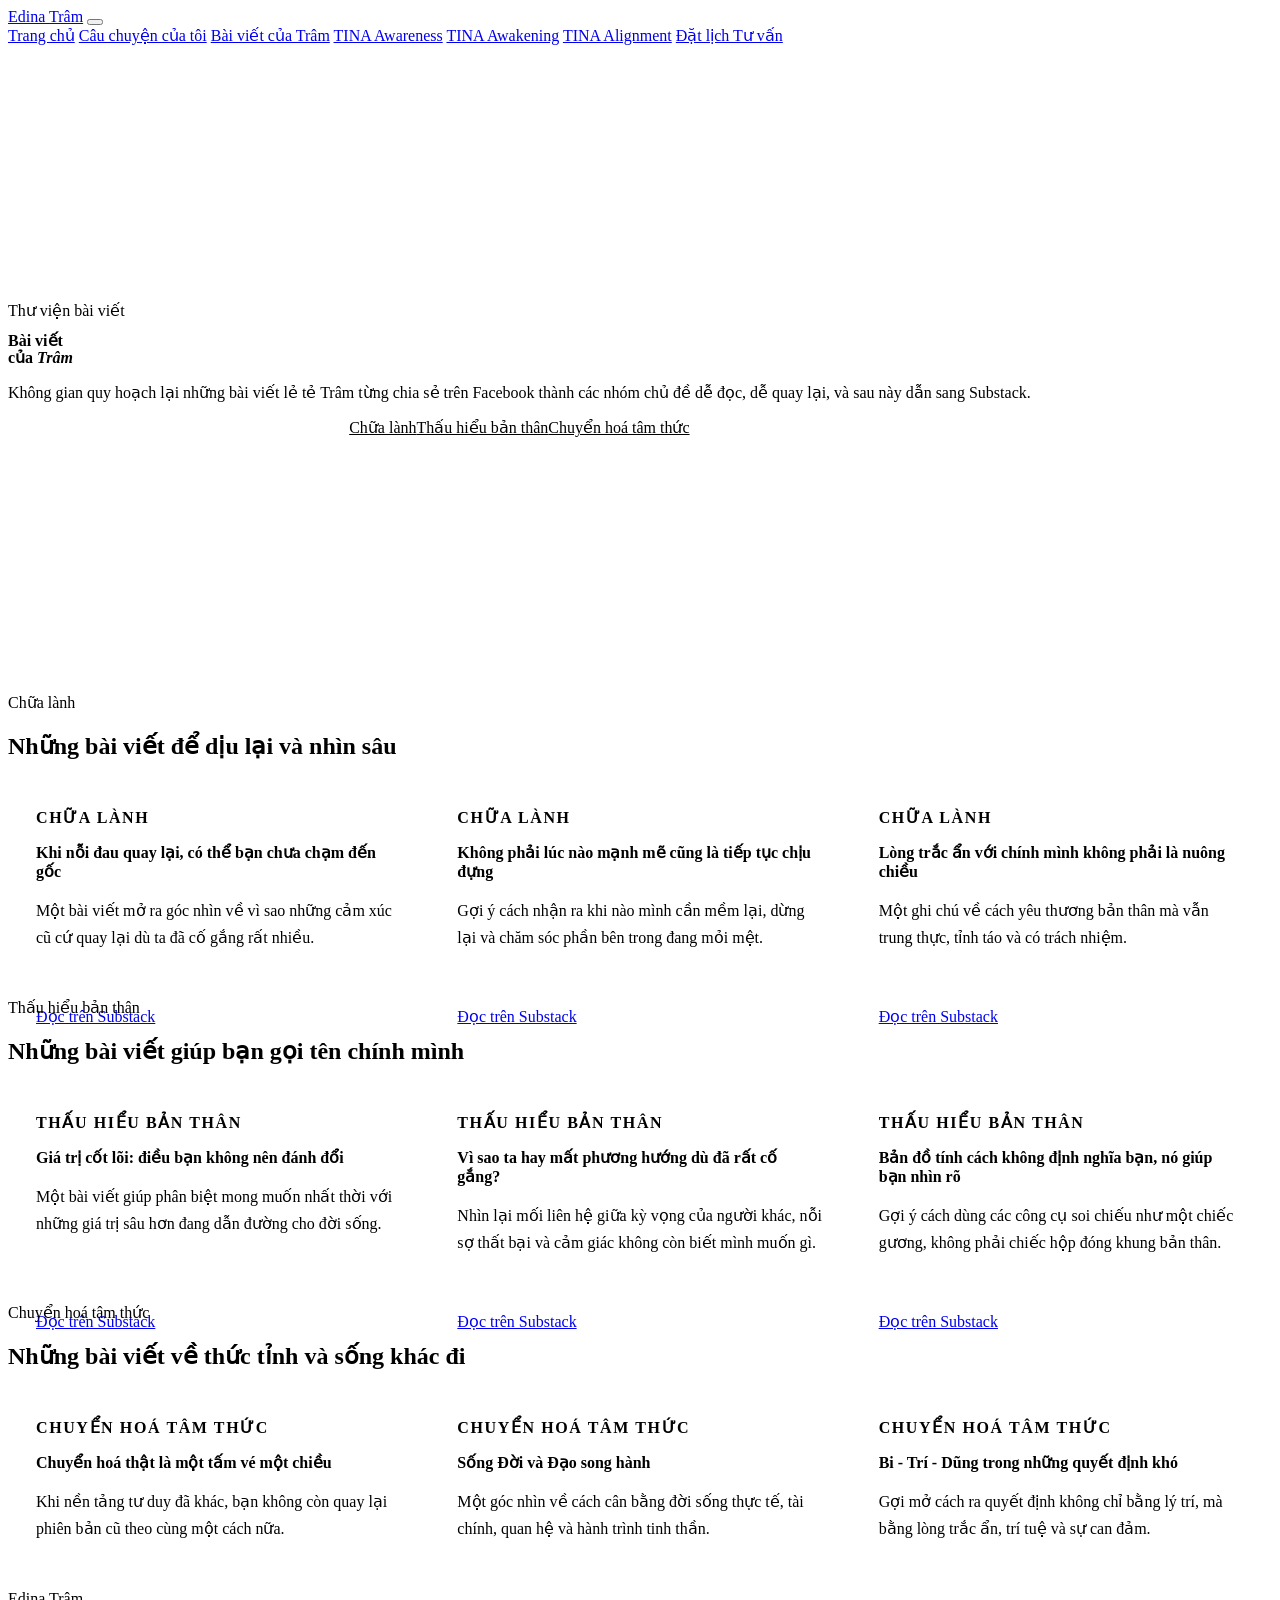
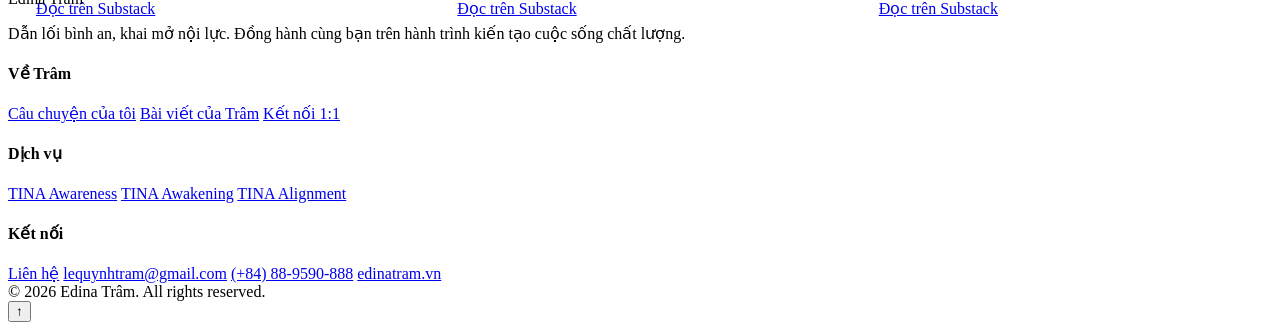
==== static-site/bai-viet-cua-tram.html @ ed2fe209 "fix: apply review findings before merge - Remove developer-facing library-note from bai-viet-cua-tra" ====
<!DOCTYPE html>
<html lang="vi">
<head>
  <meta charset="UTF-8">
  <meta name="viewport" content="width=device-width, initial-scale=1.0">
  <title>Bài viết của Trâm | Thư viện Substack</title>
  <meta name="description" content="Thư viện bài viết của Edina Trâm, quy hoạch lại các bài chia sẻ từ Facebook theo chủ đề và dẫn sang Substack.">
  <link rel="stylesheet" href="css/style.css">
  <style>
    .library-hero { min-height: 72dvh; display:flex; align-items:center; padding-top: var(--header-height); background: radial-gradient(ellipse at 20% 50%, rgba(11,138,102,.08), transparent 56%), radial-gradient(ellipse at 80% 20%, rgba(200,162,68,.06), transparent 50%), var(--color-bg); }
    .library-hero h1 { font-size: clamp(var(--text-4xl), 6vw, var(--text-7xl)); line-height:1.05; margin-bottom: var(--space-5); }
    .library-hero h1 em { color: var(--royal-gold); }
    .topic-nav { display:flex; flex-wrap:wrap; justify-content:center; gap: var(--space-3); margin-top: var(--space-8); }
    .topic-nav a { border:1px solid var(--color-border); border-radius: var(--radius-full); padding: var(--space-2) var(--space-5); color: var(--color-fg-muted); background: rgba(255,255,255,.58); }
    .topic-section + .topic-section { margin-top: var(--space-20); }
    .article-grid { display:grid; grid-template-columns: repeat(3, 1fr); gap: var(--space-6); margin-top: var(--space-8); }
    .article-card { display:flex; flex-direction:column; min-height: 100%; background: var(--color-surface); border:1px solid var(--color-border-light); border-radius: var(--radius-lg); padding: var(--space-7, 1.75rem); box-shadow: var(--shadow-sm); transition: transform var(--duration-medium) var(--ease-out-expo), box-shadow var(--duration-medium) var(--ease-out-expo); }
    .article-card:hover { transform: translateY(-5px); box-shadow: var(--shadow-lg); }
    .article-topic { color: var(--royal-gold); font-size: var(--text-xs); font-weight:700; text-transform:uppercase; letter-spacing:.1em; margin-bottom: var(--space-3); }
    .article-card h3 { font-family: var(--font-body); font-size: var(--text-lg); color: var(--color-fg); margin-bottom: var(--space-3); }
    .article-card p { font-size: var(--text-sm); line-height:1.7; margin-bottom: var(--space-6); }
    .article-card .btn { margin-top:auto; align-self:flex-start; }
    @media (max-width: 960px) { .article-grid { grid-template-columns: 1fr; } }
  </style>
</head>
<body>
  <header class="site-header">
    <div class="container nav">
      <a href="index.html" class="nav-logo">Edina <span>Trâm</span></a>
      <button class="nav-toggle" aria-label="Toggle navigation" aria-expanded="false"><span></span><span></span><span></span></button>
      <nav class="nav-links">
        <a href="index.html">Trang chủ</a>
        <a href="cau-chuyen-cua-toi.html">Câu chuyện của tôi</a>
        <a href="bai-viet-cua-tram.html" class="active">Bài viết của Trâm</a>
        <a href="dich-vu-1.html">TINA Awareness</a>
        <a href="dich-vu-2.html">TINA Awakening</a>
        <a href="dich-vu-3.html">TINA Alignment</a>
        <span class="nav-cta"><a href="lien-he.html" class="btn btn--accent">Đặt lịch Tư vấn</a></span>
      </nav>
    </div>
  </header>

  <main>
    <section class="library-hero">
      <div class="container">
        <div class="section-header" data-reveal>
          <span class="badge badge--gold">Thư viện bài viết</span>
          <h1>Bài viết<br>của <em>Trâm</em></h1>
          <p>Không gian quy hoạch lại những bài viết lẻ tẻ Trâm từng chia sẻ trên Facebook thành các nhóm chủ đề dễ đọc, dễ quay lại, và sau này dẫn sang Substack.</p>
          <div class="topic-nav">
            <a href="#chua-lanh">Chữa lành</a>
            <a href="#thau-hieu">Thấu hiểu bản thân</a>
            <a href="#chuyen-hoa">Chuyển hoá tâm thức</a>
          </div>
        </div>
      </div>
    </section>

    <section class="section">
      <div class="container">
        <div id="chua-lanh" class="topic-section">
          <div class="section-header" data-reveal>
            <span class="badge">Chữa lành</span>
            <h2>Những bài viết để dịu lại và nhìn sâu</h2>
            <div class="divider"></div>
          </div>
          <div class="article-grid" data-reveal-stagger>
            <article class="article-card" data-reveal>
              <div class="article-topic">Chữa lành</div>
              <h3>Khi nỗi đau quay lại, có thể bạn chưa chạm đến gốc</h3>
              <p>Một bài viết mở ra góc nhìn về vì sao những cảm xúc cũ cứ quay lại dù ta đã cố gắng rất nhiều.</p>
              <a href="https://edinatram.substack.com" target="_blank" rel="noopener" class="btn btn--outline btn--sm">Đọc trên Substack</a>
            </article>
            <article class="article-card" data-reveal>
              <div class="article-topic">Chữa lành</div>
              <h3>Không phải lúc nào mạnh mẽ cũng là tiếp tục chịu đựng</h3>
              <p>Gợi ý cách nhận ra khi nào mình cần mềm lại, dừng lại và chăm sóc phần bên trong đang mỏi mệt.</p>
              <a href="https://edinatram.substack.com" target="_blank" rel="noopener" class="btn btn--outline btn--sm">Đọc trên Substack</a>
            </article>
            <article class="article-card" data-reveal>
              <div class="article-topic">Chữa lành</div>
              <h3>Lòng trắc ẩn với chính mình không phải là nuông chiều</h3>
              <p>Một ghi chú về cách yêu thương bản thân mà vẫn trung thực, tỉnh táo và có trách nhiệm.</p>
              <a href="https://edinatram.substack.com" target="_blank" rel="noopener" class="btn btn--outline btn--sm">Đọc trên Substack</a>
            </article>
          </div>
        </div>

        <div id="thau-hieu" class="topic-section">
          <div class="section-header" data-reveal>
            <span class="badge badge--gold">Thấu hiểu bản thân</span>
            <h2>Những bài viết giúp bạn gọi tên chính mình</h2>
            <div class="divider"></div>
          </div>
          <div class="article-grid" data-reveal-stagger>
            <article class="article-card" data-reveal>
              <div class="article-topic">Thấu hiểu bản thân</div>
              <h3>Giá trị cốt lõi: điều bạn không nên đánh đổi</h3>
              <p>Một bài viết giúp phân biệt mong muốn nhất thời với những giá trị sâu hơn đang dẫn đường cho đời sống.</p>
              <a href="https://edinatram.substack.com" target="_blank" rel="noopener" class="btn btn--outline btn--sm">Đọc trên Substack</a>
            </article>
            <article class="article-card" data-reveal>
              <div class="article-topic">Thấu hiểu bản thân</div>
              <h3>Vì sao ta hay mất phương hướng dù đã rất cố gắng?</h3>
              <p>Nhìn lại mối liên hệ giữa kỳ vọng của người khác, nỗi sợ thất bại và cảm giác không còn biết mình muốn gì.</p>
              <a href="https://edinatram.substack.com" target="_blank" rel="noopener" class="btn btn--outline btn--sm">Đọc trên Substack</a>
            </article>
            <article class="article-card" data-reveal>
              <div class="article-topic">Thấu hiểu bản thân</div>
              <h3>Bản đồ tính cách không định nghĩa bạn, nó giúp bạn nhìn rõ</h3>
              <p>Gợi ý cách dùng các công cụ soi chiếu như một chiếc gương, không phải chiếc hộp đóng khung bản thân.</p>
              <a href="https://edinatram.substack.com" target="_blank" rel="noopener" class="btn btn--outline btn--sm">Đọc trên Substack</a>
            </article>
          </div>
        </div>

        <div id="chuyen-hoa" class="topic-section">
          <div class="section-header" data-reveal>
            <span class="badge">Chuyển hoá tâm thức</span>
            <h2>Những bài viết về thức tỉnh và sống khác đi</h2>
            <div class="divider"></div>
          </div>
          <div class="article-grid" data-reveal-stagger>
            <article class="article-card" data-reveal>
              <div class="article-topic">Chuyển hoá tâm thức</div>
              <h3>Chuyển hoá thật là một tấm vé một chiều</h3>
              <p>Khi nền tảng tư duy đã khác, bạn không còn quay lại phiên bản cũ theo cùng một cách nữa.</p>
              <a href="https://edinatram.substack.com" target="_blank" rel="noopener" class="btn btn--outline btn--sm">Đọc trên Substack</a>
            </article>
            <article class="article-card" data-reveal>
              <div class="article-topic">Chuyển hoá tâm thức</div>
              <h3>Sống Đời và Đạo song hành</h3>
              <p>Một góc nhìn về cách cân bằng đời sống thực tế, tài chính, quan hệ và hành trình tinh thần.</p>
              <a href="https://edinatram.substack.com" target="_blank" rel="noopener" class="btn btn--outline btn--sm">Đọc trên Substack</a>
            </article>
            <article class="article-card" data-reveal>
              <div class="article-topic">Chuyển hoá tâm thức</div>
              <h3>Bi - Trí - Dũng trong những quyết định khó</h3>
              <p>Gợi mở cách ra quyết định không chỉ bằng lý trí, mà bằng lòng trắc ẩn, trí tuệ và sự can đảm.</p>
              <a href="https://edinatram.substack.com" target="_blank" rel="noopener" class="btn btn--outline btn--sm">Đọc trên Substack</a>
            </article>
          </div>
        </div>

      </div>
    </section>
  </main>

  <footer class="site-footer">
    <div class="container">
      <div class="footer-inner">
        <div>
          <div class="footer-logo">Edina <span>Trâm</span></div>
          <p class="footer-tagline">Dẫn lối bình an, khai mở nội lực. Đồng hành cùng bạn trên hành trình kiến tạo cuộc sống chất lượng.</p>
        </div>
        <div class="footer-col">
          <h4>Về Trâm</h4>
          <div class="footer-links">
            <a href="cau-chuyen-cua-toi.html">Câu chuyện của tôi</a>
            <a href="bai-viet-cua-tram.html">Bài viết của Trâm</a>
            <a href="lien-he.html">Kết nối 1:1</a>
          </div>
        </div>
        <div class="footer-col">
          <h4>Dịch vụ</h4>
          <div class="footer-links">
            <a href="dich-vu-1.html">TINA Awareness</a>
            <a href="dich-vu-2.html">TINA Awakening</a>
            <a href="dich-vu-3.html">TINA Alignment</a>
          </div>
        </div>
        <div class="footer-col">
          <h4>Kết nối</h4>
          <div class="footer-links">
            <a href="lien-he.html">Liên hệ</a>
            <a href="mailto:lequynhtram@gmail.com">lequynhtram@gmail.com</a>
            <a href="tel:+84889590888">(+84) 88-9590-888</a>
            <a href="https://edinatram.vn" target="_blank" rel="noopener">edinatram.vn</a>
          </div>
        </div>
      </div>
      <div class="footer-bottom"><span>© 2026 Edina Trâm. All rights reserved.</span></div>
    </div>
  </footer>
  <button class="scroll-top-btn" aria-label="Cuộn lên đầu trang">↑</button>
  <script src="js/main.js" defer></script>
</body>
</html>
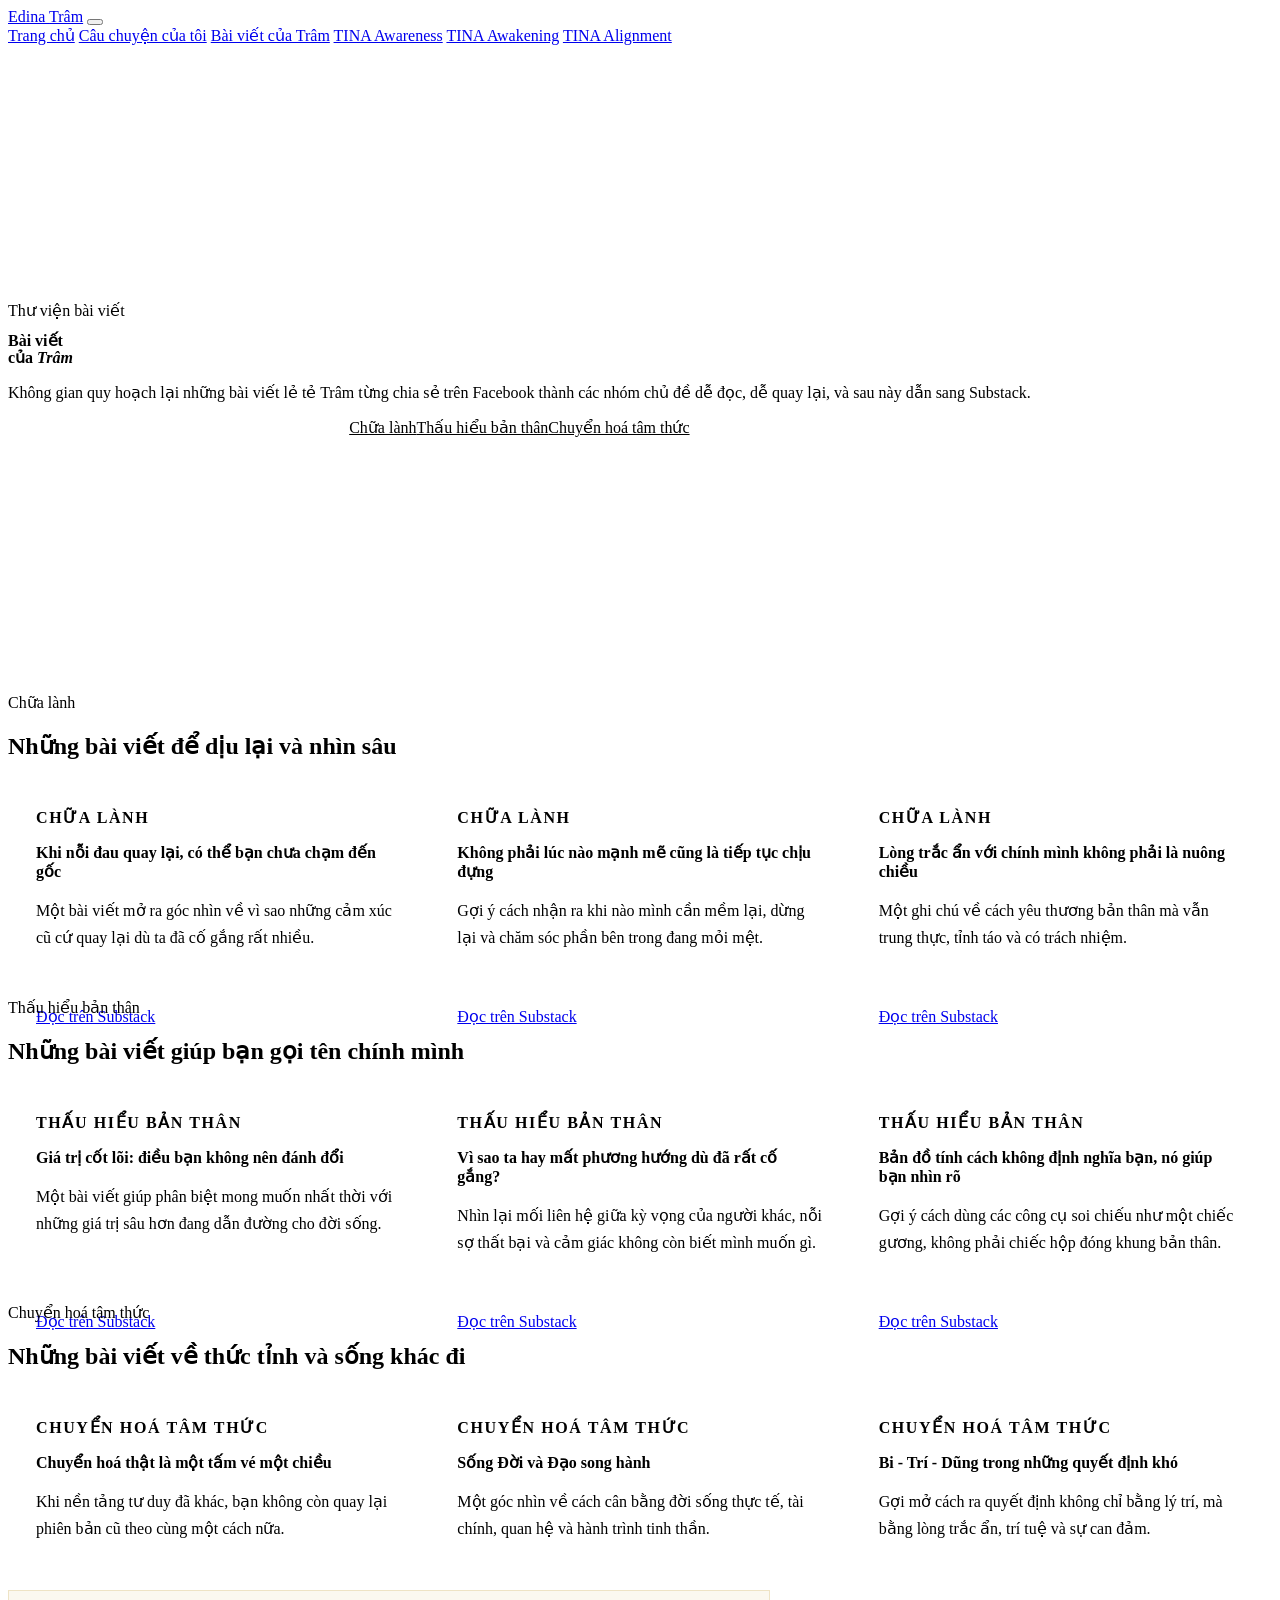
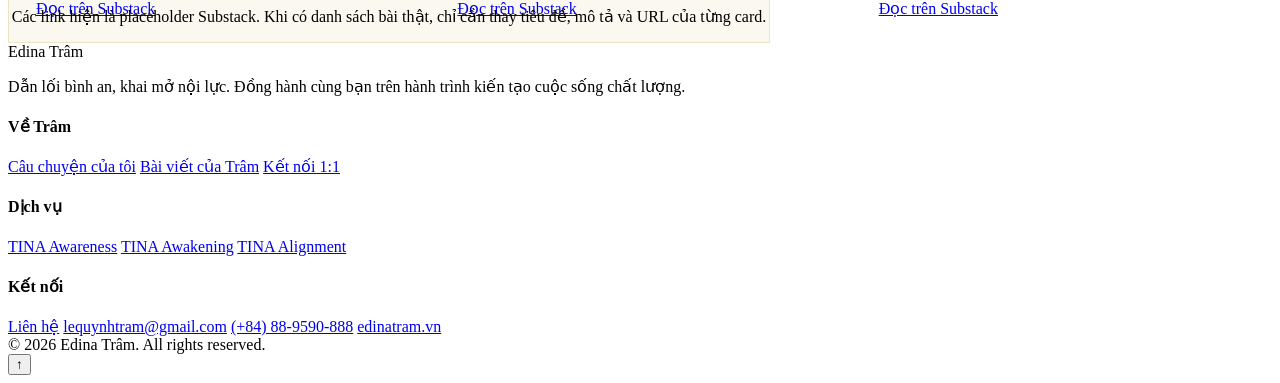
==== commit 0eb1b7cd: "fix feedback" ====
--- a/static-site/bai-viet-cua-tram.html
+++ b/static-site/bai-viet-cua-tram.html
@@ -20,6 +20,7 @@
     .article-card h3 { font-family: var(--font-body); font-size: var(--text-lg); color: var(--color-fg); margin-bottom: var(--space-3); }
     .article-card p { font-size: var(--text-sm); line-height:1.7; margin-bottom: var(--space-6); }
     .article-card .btn { margin-top:auto; align-self:flex-start; }
+    .library-note { max-width: 760px; margin: var(--space-8) auto 0; padding: var(--space-6); text-align:center; background: rgba(200,162,68,.08); border:1px solid rgba(200,162,68,.25); border-radius: var(--radius-lg); }
     @media (max-width: 960px) { .article-grid { grid-template-columns: 1fr; } }
   </style>
 </head>
@@ -35,7 +36,7 @@
         <a href="dich-vu-1.html">TINA Awareness</a>
         <a href="dich-vu-2.html">TINA Awakening</a>
         <a href="dich-vu-3.html">TINA Alignment</a>
-        <span class="nav-cta"><a href="lien-he.html" class="btn btn--accent">Đặt lịch Tư vấn</a></span>
+
       </nav>
     </div>
   </header>
@@ -142,6 +143,9 @@
           </div>
         </div>
 
+        <div class="library-note" data-reveal>
+          <p>Các link hiện là placeholder Substack. Khi có danh sách bài thật, chỉ cần thay tiêu đề, mô tả và URL của từng card.</p>
+        </div>
       </div>
     </section>
   </main>
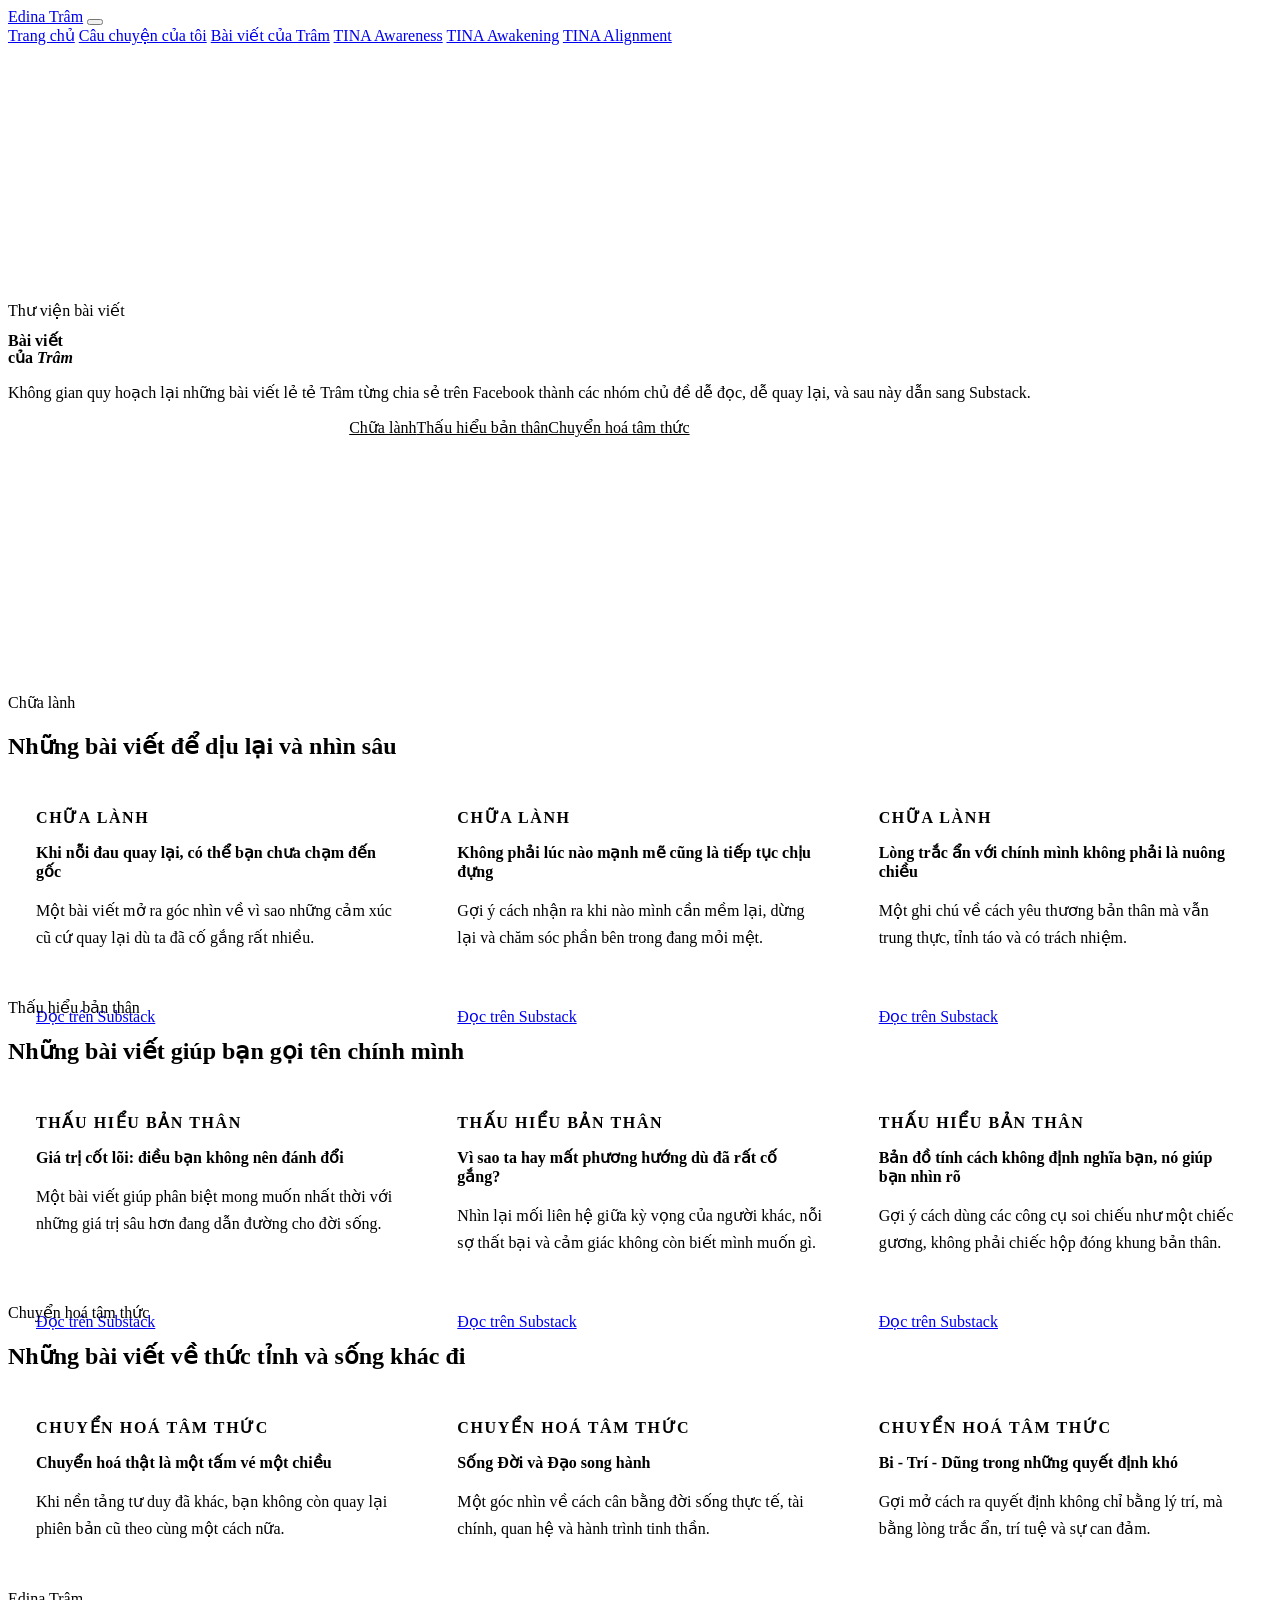
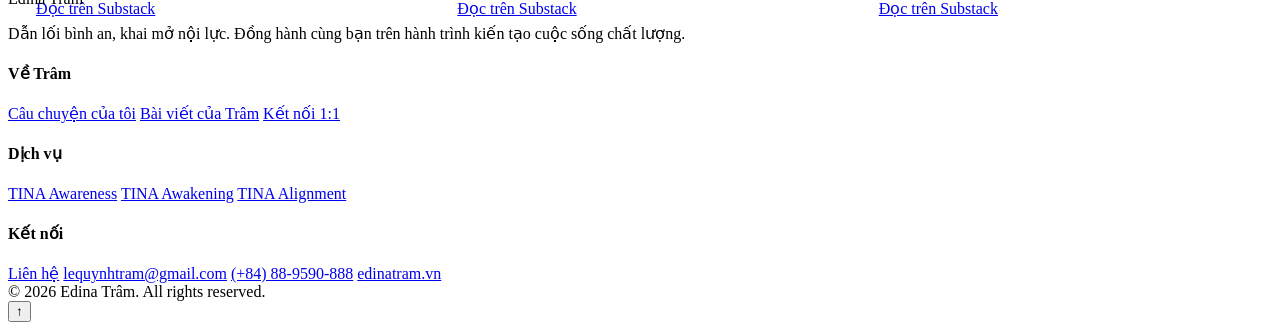
==== commit 85684d8e: "Merge branch 'feedback-1' of https://github.com/innercoach/coachtram into feedback-1 # Conflicts: #	" ====
--- a/static-site/bai-viet-cua-tram.html
+++ b/static-site/bai-viet-cua-tram.html
@@ -20,7 +20,6 @@
     .article-card h3 { font-family: var(--font-body); font-size: var(--text-lg); color: var(--color-fg); margin-bottom: var(--space-3); }
     .article-card p { font-size: var(--text-sm); line-height:1.7; margin-bottom: var(--space-6); }
     .article-card .btn { margin-top:auto; align-self:flex-start; }
-    .library-note { max-width: 760px; margin: var(--space-8) auto 0; padding: var(--space-6); text-align:center; background: rgba(200,162,68,.08); border:1px solid rgba(200,162,68,.25); border-radius: var(--radius-lg); }
     @media (max-width: 960px) { .article-grid { grid-template-columns: 1fr; } }
   </style>
 </head>
@@ -143,9 +142,6 @@
           </div>
         </div>
 
-        <div class="library-note" data-reveal>
-          <p>Các link hiện là placeholder Substack. Khi có danh sách bài thật, chỉ cần thay tiêu đề, mô tả và URL của từng card.</p>
-        </div>
       </div>
     </section>
   </main>
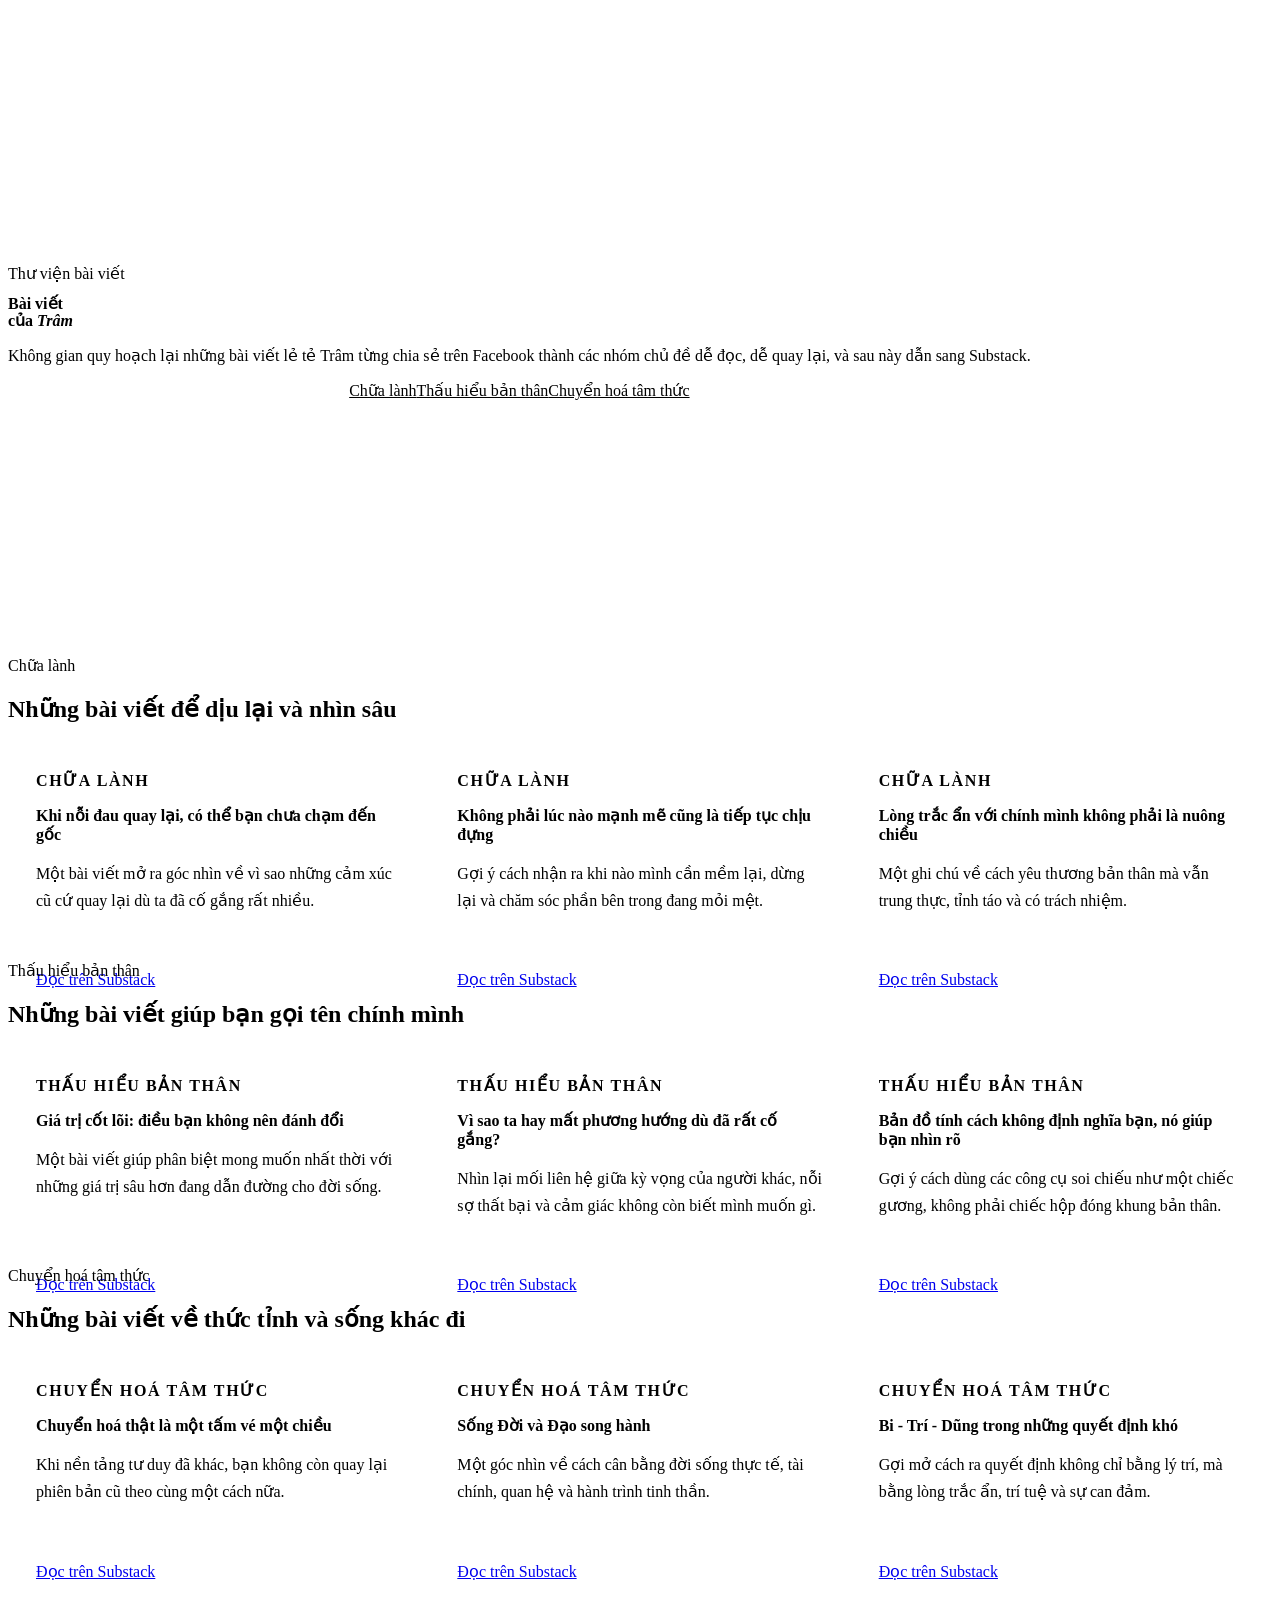
==== commit ef84f853: "fix(static-site): section fallback + noscript an toàn (code-review) Xử lý 2 điểm từ review: - js/sec" ====
--- a/static-site/bai-viet-cua-tram.html
+++ b/static-site/bai-viet-cua-tram.html
@@ -24,21 +24,16 @@
   </style>
 </head>
 <body>
-  <header class="site-header">
-    <div class="container nav">
-      <a href="index.html" class="nav-logo">Edina <span>Trâm</span></a>
-      <button class="nav-toggle" aria-label="Toggle navigation" aria-expanded="false"><span></span><span></span><span></span></button>
-      <nav class="nav-links">
-        <a href="index.html">Trang chủ</a>
-        <a href="cau-chuyen-cua-toi.html">Câu chuyện của tôi</a>
-        <a href="bai-viet-cua-tram.html" class="active">Bài viết của Trâm</a>
-        <a href="dich-vu-1.html">TINA Awareness</a>
-        <a href="dich-vu-2.html">TINA Awakening</a>
-        <a href="dich-vu-3.html">TINA Alignment</a>
-
-      </nav>
+  <site-header active="bai-viet-cua-tram.html"></site-header>
+  <noscript>
+    <div style="background:#06513c;color:#fff;text-align:center;padding:.6rem 1rem;font-size:.9rem;">
+      Trang hiển thị đầy đủ hơn khi bật JavaScript.
+      <a href="index.html" style="color:#F1D89A;">Trang chủ</a> ·
+      <a href="cau-chuyen-cua-toi.html" style="color:#F1D89A;">Câu chuyện</a> ·
+      <a href="dich-vu-2.html" style="color:#F1D89A;">TINA Awakening</a> ·
+      <a href="lien-he.html" style="color:#F1D89A;">Liên hệ</a>
     </div>
-  </header>
+  </noscript>
 
   <main>
     <section class="library-hero">
@@ -146,43 +141,9 @@
     </section>
   </main>
 
-  <footer class="site-footer">
-    <div class="container">
-      <div class="footer-inner">
-        <div>
-          <div class="footer-logo">Edina <span>Trâm</span></div>
-          <p class="footer-tagline">Dẫn lối bình an, khai mở nội lực. Đồng hành cùng bạn trên hành trình kiến tạo cuộc sống chất lượng.</p>
-        </div>
-        <div class="footer-col">
-          <h4>Về Trâm</h4>
-          <div class="footer-links">
-            <a href="cau-chuyen-cua-toi.html">Câu chuyện của tôi</a>
-            <a href="bai-viet-cua-tram.html">Bài viết của Trâm</a>
-            <a href="lien-he.html">Kết nối 1:1</a>
-          </div>
-        </div>
-        <div class="footer-col">
-          <h4>Dịch vụ</h4>
-          <div class="footer-links">
-            <a href="dich-vu-1.html">TINA Awareness</a>
-            <a href="dich-vu-2.html">TINA Awakening</a>
-            <a href="dich-vu-3.html">TINA Alignment</a>
-          </div>
-        </div>
-        <div class="footer-col">
-          <h4>Kết nối</h4>
-          <div class="footer-links">
-            <a href="lien-he.html">Liên hệ</a>
-            <a href="mailto:lequynhtram@gmail.com">lequynhtram@gmail.com</a>
-            <a href="tel:+84889590888">(+84) 88-9590-888</a>
-            <a href="https://edinatram.vn" target="_blank" rel="noopener">edinatram.vn</a>
-          </div>
-        </div>
-      </div>
-      <div class="footer-bottom"><span>© 2026 Edina Trâm. All rights reserved.</span></div>
-    </div>
-  </footer>
-  <button class="scroll-top-btn" aria-label="Cuộn lên đầu trang">↑</button>
+  <site-footer></site-footer>
+  <script src="js/components.js" defer></script>
+  <script src="js/sections.js" defer></script>
   <script src="js/main.js" defer></script>
 </body>
 </html>
